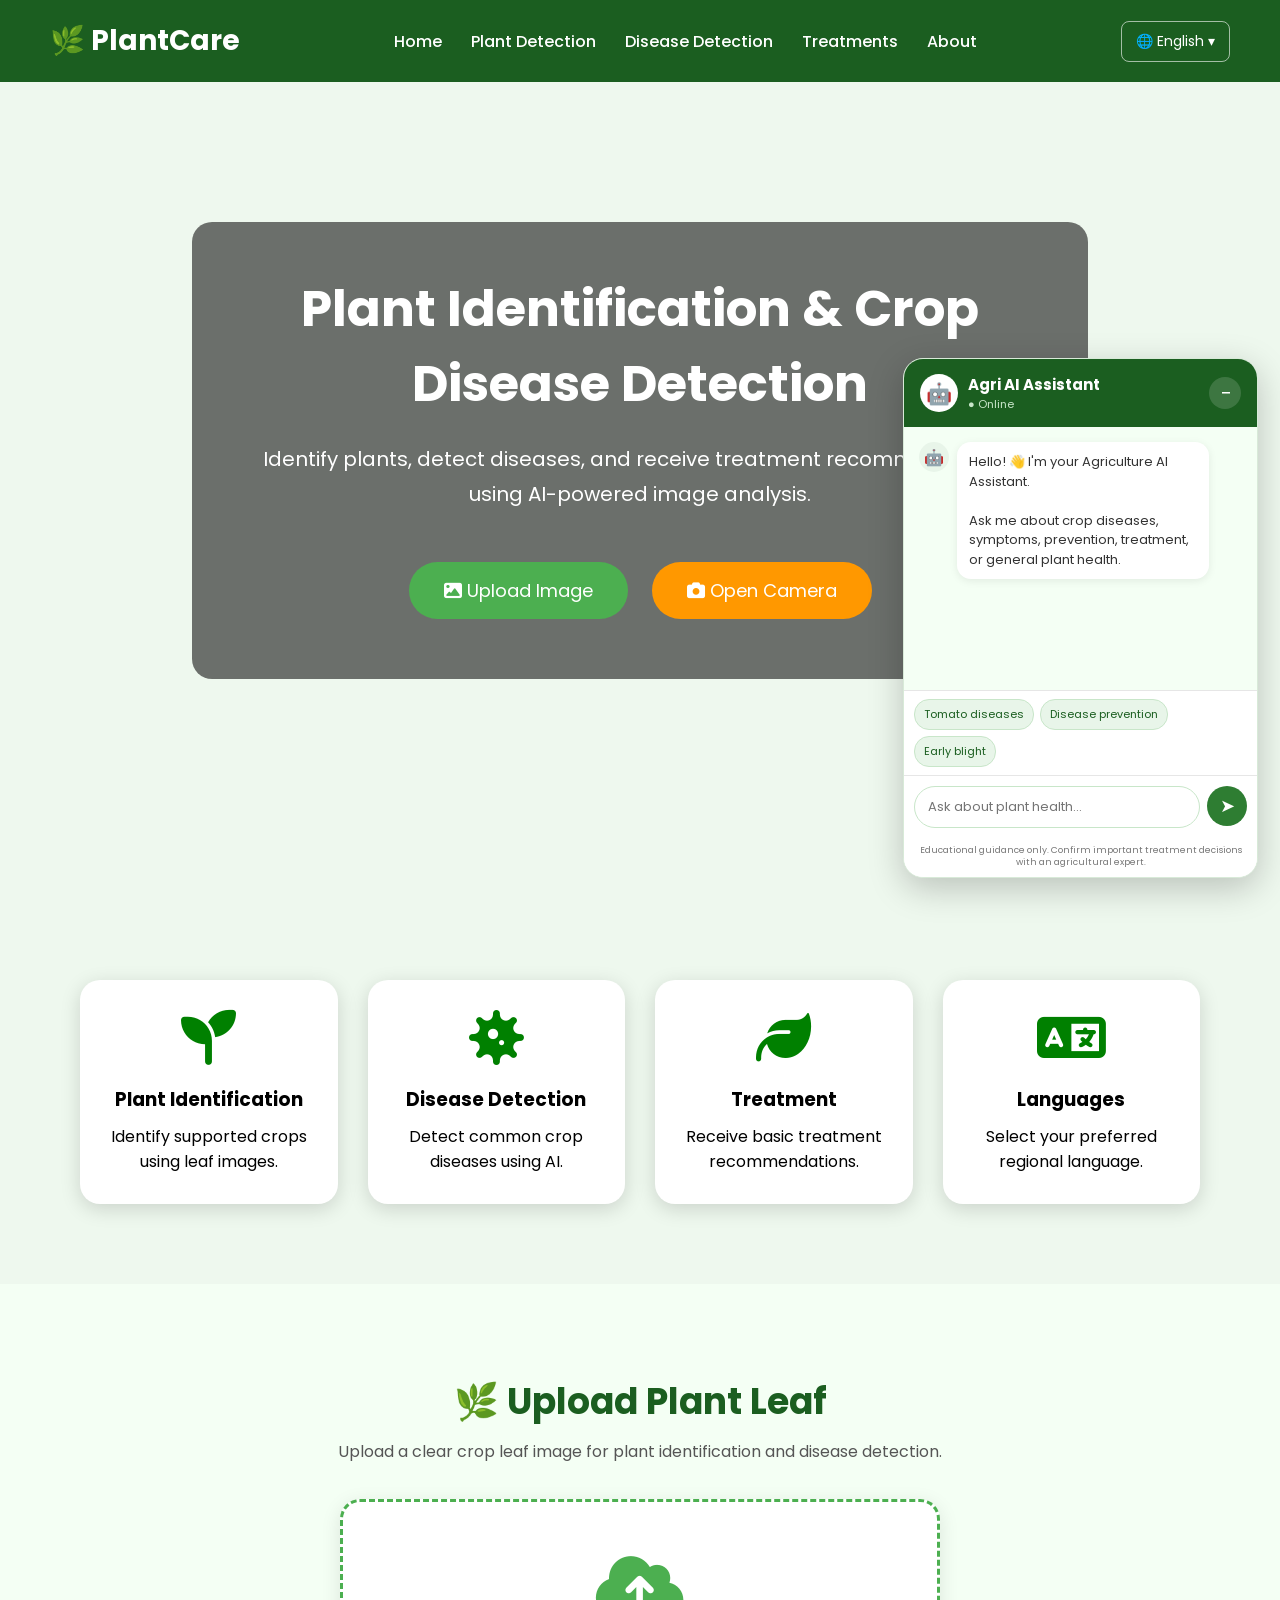
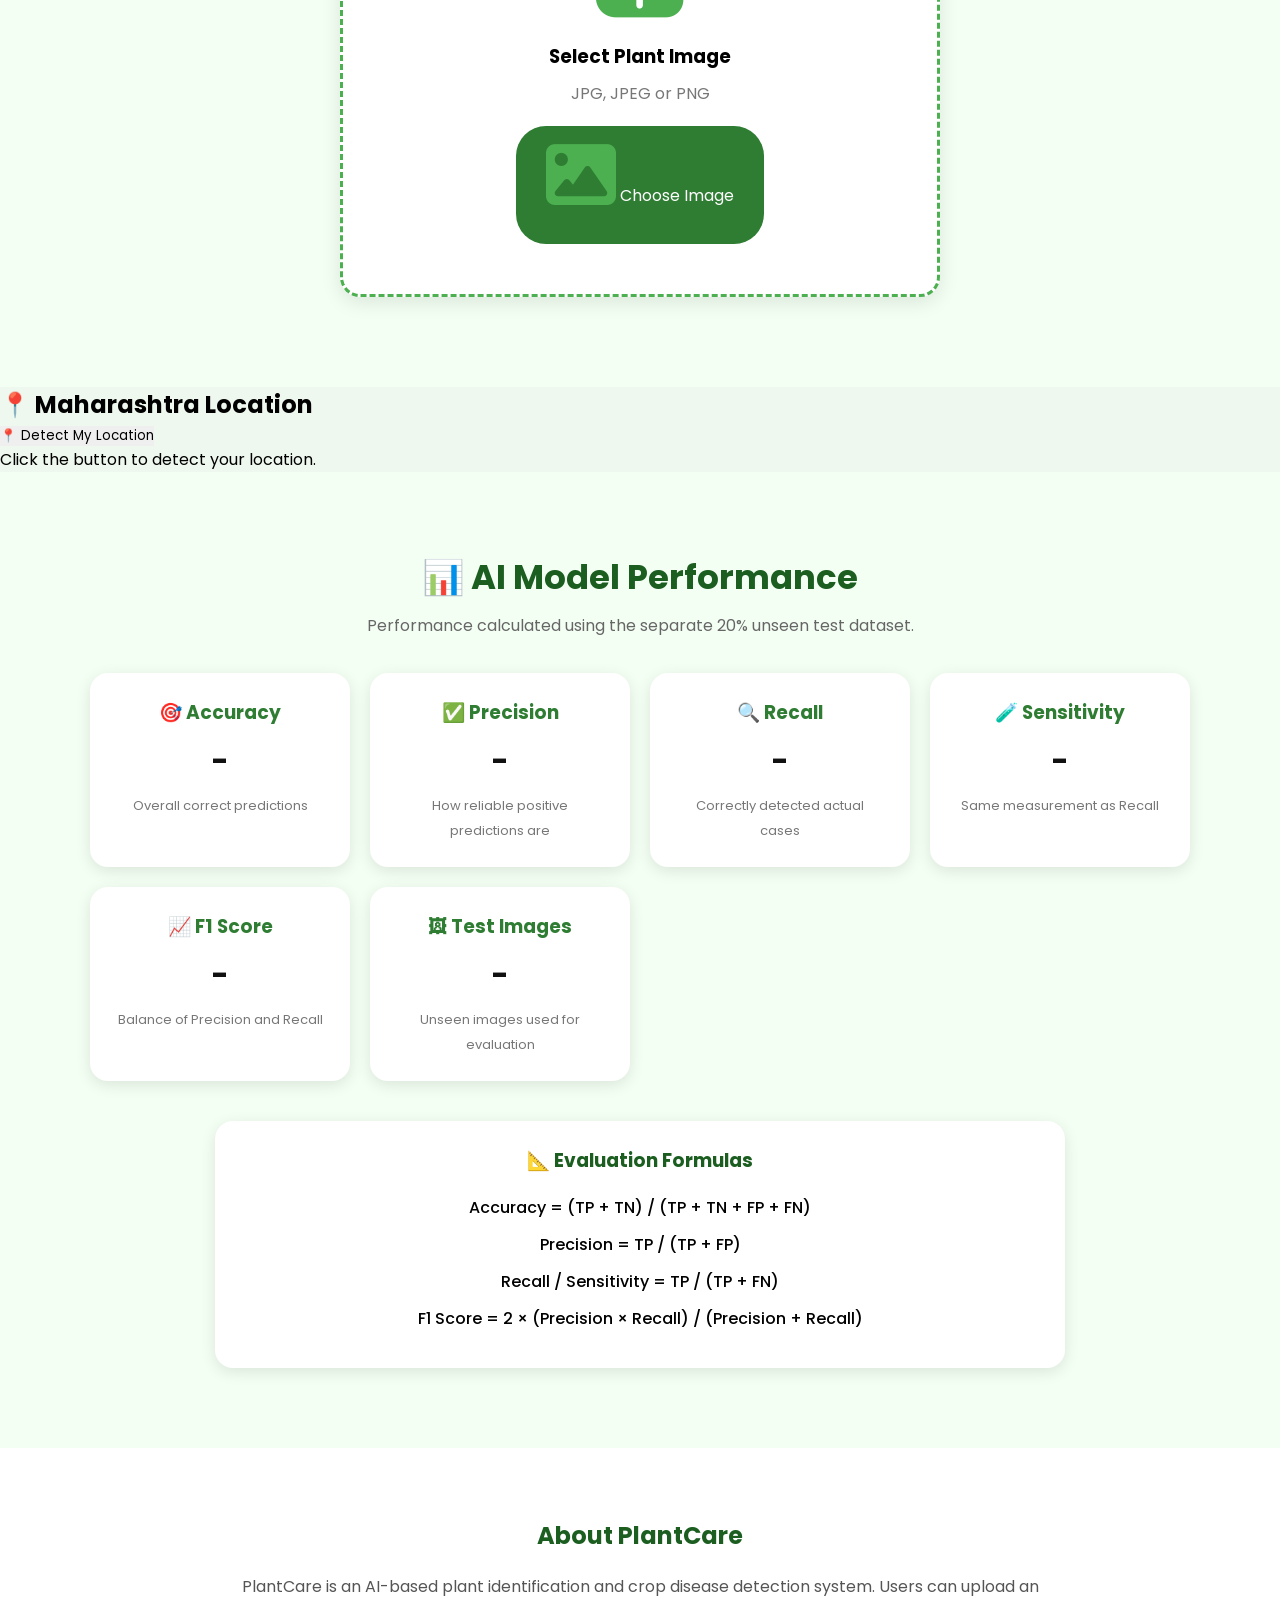
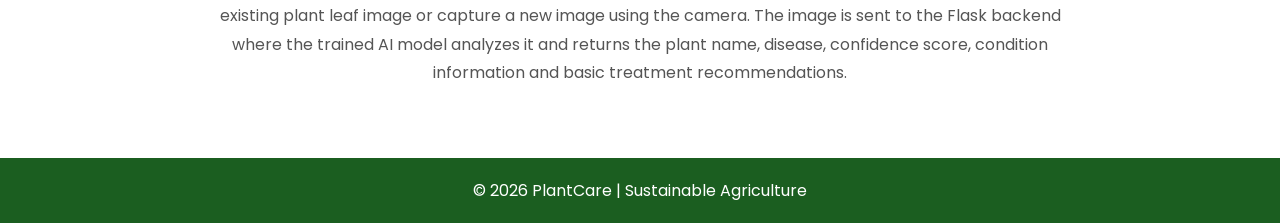
==== frontend/index.html @ 08fa13f1 "Initial commit - PlantCare Crop Disease Detection System" ====
<!DOCTYPE html>
<html lang="en">

<head>

    <meta charset="UTF-8">

    <meta name="viewport"
          content="width=device-width, initial-scale=1.0">

    <title>
        PlantCare - Plant Disease Detection
    </title>

    <!-- CSS -->
    <link rel="stylesheet" href="style.css">

    <!-- Google Font -->
    <link
        href="https://fonts.googleapis.com/css2?family=Poppins:wght@400;500;600;700&display=swap"
        rel="stylesheet"
    >

    <!-- Font Awesome -->
    <link
        rel="stylesheet"
        href="https://cdnjs.cloudflare.com/ajax/libs/font-awesome/6.5.2/css/all.min.css"
    >

</head>


<body>


<!-- =========================================
     HEADER
========================================= -->

<!-- =========================================
     HEADER
========================================= -->

<header>

    <!-- LOGO -->
    <div class="logo">
        🌿 PlantCare
    </div>

    <!-- NAVIGATION -->
    <nav>

        <a href="#home" data-i18n="home">
            Home
        </a>

        <a href="#uploadSection" data-i18n="plantDetection">
            Plant Detection
        </a>

        <a href="#uploadSection" data-i18n="diseaseDetection">
            Disease Detection
        </a>

        <a href="#resultSection" data-i18n="treatments">
            Treatments
        </a>

        <a href="#about" data-i18n="about">
            About
        </a>

    </nav>


    <!-- =========================================
         LANGUAGE SELECTOR
    ========================================== -->

    <div class="language-selector">

        <button
            id="languageButton"
            class="language-button"
            type="button"
            aria-haspopup="true"
            aria-expanded="false"
        >
            🌐 <span id="currentLanguage">English</span> ▾
        </button>


        <div
            id="languageMenu"
            class="language-menu"
        >

            <button type="button" data-language="en">
                🇬🇧 English
            </button>

            <button type="button" data-language="hi">
                🇮🇳 हिंदी
            </button>

            <button type="button" data-language="mr">
                🇮🇳 मराठी
            </button>

            <button type="button" data-language="ta">
                🇮🇳 தமிழ்
            </button>

            <button type="button" data-language="te">
                🇮🇳 తెలుగు
            </button>

            <button type="button" data-language="kn">
                🇮🇳 ಕನ್ನಡ
            </button>

            <button type="button" data-language="ml">
                🇮🇳 മലയാളം
            </button>

            <button type="button" data-language="bn">
                🇮🇳 বাংলা
            </button>

            <button type="button" data-language="gu">
                🇮🇳 ગુજરાતી
            </button>

            <button type="button" data-language="pa">
                🇮🇳 ਪੰਜਾਬੀ
            </button>

        </div>

    </div>

</header>

<!-- =========================================
     HERO SECTION
========================================= -->

<section
    class="hero"
    id="home"
>

    <div class="overlay">

       <h1 data-i18n="heroTitle">
    Plant Identification & Crop Disease Detection
</h1>

<p data-i18n="heroDescription">
    Identify plants, detect diseases, and receive treatment recommendations
    using AI-powered image analysis.
</p>

        <div class="hero-buttons">


            <!-- Upload Button -->

            <!-- Upload Button -->

<button
    id="uploadBtn"
    type="button"
>
    <i class="fa-solid fa-image"></i>

    <span data-i18n="uploadImage">
        Upload Image
    </span>

</button>

            <!-- Camera Button -->

            <button
    id="cameraBtn"
    type="button"
>
    <i class="fa-solid fa-camera"></i>

    <span data-i18n="openCamera">
        Open Camera
    </span>

</button>

        </div>

    </div>

</section>



<!-- =========================================
     FEATURES
========================================= -->

<section class="features">


    <div class="feature-card">

        <i class="fa-solid fa-seedling"></i>

        <h3 data-i18n="plantIdentification">
    Plant Identification
</h3>

<p data-i18n="plantIdentificationDesc">
    Identify supported crops using leaf images.
</p>

    </div>



    <div class="feature-card">

        <i class="fa-solid fa-virus"></i>

       <h3 data-i18n="diseaseDetection">
    Disease Detection
</h3>

<p data-i18n="diseaseDetectionDesc">
    Detect common crop diseases using AI.
</p>
    </div>



    <div class="feature-card">

        <i class="fa-solid fa-leaf"></i>

       <h3 data-i18n="treatment">
    Treatment
</h3>
        <p data-i18n="treatmentDesc">
    Receive basic treatment recommendations.
</p>

    </div>



    <div class="feature-card">

        <i class="fa-solid fa-language"></i>

       <h3 data-i18n="languages">
    Languages
</h3>

        <p>
    Select your preferred regional language.
</p>

    </div>


</section>



<!-- =========================================
     UPLOAD IMAGE SECTION
========================================= -->

<section
    id="uploadSection"
    class="upload-section"
>


    <h2>
        🌿 Upload Plant Leaf
    </h2>


    <p class="section-description">

        Upload a clear crop leaf image for plant
        identification and disease detection.

    </p>


    <!-- Hidden File Input -->

    <input
        type="file"
        id="imageInput"
        accept="image/jpeg,image/png"
        hidden
    >



    <!-- Upload Box -->

    <div
        id="uploadBox"
        class="upload-box"
    >


        <i class="fa-solid fa-cloud-arrow-up"></i>


        <h3>
            Select Plant Image
        </h3>


        <p>
            JPG, JPEG or PNG
        </p>


        <button
            id="chooseImageBtn"
            type="button"
        >

            <i class="fa-solid fa-image"></i>

            Choose Image

        </button>


    </div>



    <!-- Image Preview -->

    <div
        id="previewContainer"
        class="preview-container"
    >


        <h3>
            Selected Image
        </h3>


        <img
            id="imagePreview"
            src=""
            alt="Selected plant image"
        >


        <p id="fileName"></p>



        <div class="preview-buttons">


            <button
                id="changeImageBtn"
                type="button"
            >

                <i class="fa-solid fa-rotate"></i>

                Change Image

            </button>


            <button
                id="removeImageBtn"
                type="button"
            >

                <i class="fa-solid fa-trash"></i>

                Remove

            </button>


            <button
                id="detectBtn"
                type="button"
            >

                <i class="fa-solid fa-magnifying-glass"></i>

                Detect Plant & Disease

            </button>


        </div>


    </div>


</section>


<!-- =========================================
     GPS LOCATION SECTION
========================================= -->

<div class="location-section">

    <h2>
        📍 Maharashtra Location
    </h2>

    <button onclick="getLocation()">
        📍 Detect My Location
    </button>

    <div id="locationResult">
        Click the button to detect your location.
    </div>

</div>



<!-- =========================================
     CAMERA SECTION
========================================= -->

<section
    id="cameraSection"
    class="camera-section"
>


    <h2>
        📷 Capture Plant Leaf
    </h2>


    <p class="section-description">

        Place the plant leaf clearly in front
        of the camera.

    </p>



    <div class="camera-box">


        <!-- Live Camera Preview -->

        <video
            id="cameraVideo"
            autoplay
            playsinline
        >
        </video>



        <!-- Hidden Canvas Used To Capture Image -->

        <canvas
            id="cameraCanvas"
        >
        </canvas>



        <!-- Captured Image Preview -->

        <img
            id="capturedImage"
            src=""
            alt="Captured plant image"
        >



        <!-- Camera Buttons -->

        <div class="camera-buttons">


            <!-- Capture -->

            <button
                id="captureBtn"
                type="button"
            >

                <i class="fa-solid fa-camera"></i>

                Capture Photo

            </button>



            <!-- Retake -->

            <button
                id="retakeBtn"
                type="button"
            >

                <i class="fa-solid fa-rotate"></i>

                Retake

            </button>



            <!-- Detect Captured Image -->

            <button
                id="cameraDetectBtn"
                type="button"
            >

                <i class="fa-solid fa-magnifying-glass"></i>

                Detect Plant & Disease

            </button>



            <!-- Close Camera -->

            <button
                id="closeCameraBtn"
                type="button"
            >

                <i class="fa-solid fa-xmark"></i>

                Close Camera

            </button>


        </div>


    </div>


</section>



<!-- =========================================
     AI RESULT SECTION
========================================= -->

<section
    id="resultSection"
    class="result-section"
>


    <h2>
        🌿 AI Analysis Result
    </h2>



    <div class="result-card">


        <!-- Top Result Cards -->

        <div class="result-top">


            <!-- Plant -->

            <div class="result-item">

                <h3>
                    🌱 Plant
                </h3>

                <p id="resultPlant">
                    -
                </p>

            </div>



            <!-- Disease -->

            <div class="result-item">

                <h3>
                    🦠 Disease
                </h3>

                <p id="resultDisease">
                    -
                </p>

            </div>



            <!-- Confidence -->

            <div class="result-item">

                <h3>
                    🤖 AI Confidence
                </h3>

                <p id="resultConfidence">
                    -
                </p>

            </div>


            <!-- Top 3 Predictions -->

            <div class="top-predictions-box">

                <h3>
                    🤖 Top 3 AI Predictions
                </h3>

                <div id="topPredictions">
                </div>

            </div>


        </div>



        <!-- Severity -->

        <div class="result-item">

            <h3>
                🍂 Severity
            </h3>

            <p id="resultSeverity">
                -
            </p>

        </div>



        <!-- Affected Area -->

        <div class="result-item">

            <h3>
                📉 Affected Area
            </h3>

            <p id="resultAffected">
                -
            </p>

        </div>



        <!-- =====================================
             AFFECTED REGION VISUALIZATION
        ====================================== -->

        <div class="detection-visualization">

            <h3>
                🔬 AI Affected Region Analysis
            </h3>

            <p class="visualization-note">

                Highlighted regions show areas detected by
                image processing as potentially affected.

            </p>


            <div class="comparison-images">


                <div class="comparison-card">

                    <h4>
                        Original Leaf
                    </h4>

                    <img
                        id="resultOriginalImage"
                        src=""
                        alt="Original leaf image"
                    >

                </div>



                <div class="comparison-card">

                    <h4>
                        Detected Affected Region
                    </h4>

                    <img
                        id="resultHighlightedImage"
                        src=""
                        alt="Detected affected region"
                    >

                    <p class="highlight-note">
                        🔴 Highlight = Estimated affected area
                    </p>

                </div>


            </div>

        </div>



        <!-- Information -->

        <div class="result-info">

            <h3>
                ℹ️ About the Condition
            </h3>

            <p id="resultInformation">
                -
            </p>

        </div>



        <!-- Treatment -->

        <div class="result-info treatment-box">

            <h3>
                🌿 Recommended Treatment
            </h3>

            <p id="resultTreatment">
                -
            </p>

        </div>


    </div>


</section>



<!-- =========================================
     MODEL EVALUATION
========================================= -->

<section
    id="modelEvaluation"
    class="evaluation-section"
>

    <h2>
        📊 AI Model Performance
    </h2>

    <p class="evaluation-description">

        Performance calculated using the separate
        20% unseen test dataset.

    </p>


    <div class="metrics-grid">


        <div class="metric-card">

            <h3>
                🎯 Accuracy
            </h3>

            <p id="metricAccuracy">
                -
            </p>

            <span>
                Overall correct predictions
            </span>

        </div>



        <div class="metric-card">

            <h3>
                ✅ Precision
            </h3>

            <p id="metricPrecision">
                -
            </p>

            <span>
                How reliable positive predictions are
            </span>

        </div>



        <div class="metric-card">

            <h3>
                🔍 Recall
            </h3>

            <p id="metricRecall">
                -
            </p>

            <span>
                Correctly detected actual cases
            </span>

        </div>



        <div class="metric-card">

            <h3>
                🧪 Sensitivity
            </h3>

            <p id="metricSensitivity">
                -
            </p>

            <span>
                Same measurement as Recall
            </span>

        </div>



        <div class="metric-card">

            <h3>
                📈 F1 Score
            </h3>

            <p id="metricF1">
                -
            </p>

            <span>
                Balance of Precision and Recall
            </span>

        </div>



        <div class="metric-card">

            <h3>
                🖼 Test Images
            </h3>

            <p id="metricTestImages">
                -
            </p>

            <span>
                Unseen images used for evaluation
            </span>

        </div>


    </div>



    <div class="formula-box">

        <h3>
            📐 Evaluation Formulas
        </h3>

        <p>
            Accuracy =
            (TP + TN) /
            (TP + TN + FP + FN)
        </p>

        <p>
            Precision =
            TP / (TP + FP)
        </p>

        <p>
            Recall / Sensitivity =
            TP / (TP + FN)
        </p>

        <p>
            F1 Score =
            2 ×
            (Precision × Recall) /
            (Precision + Recall)
        </p>

    </div>

</section>



<!-- =========================================
     ABOUT SECTION
========================================= -->

<section
    id="about"
    class="about-section"
>


    <h2>
        About PlantCare
    </h2>


    <p>

        PlantCare is an AI-based plant identification
        and crop disease detection system.

        Users can upload an existing plant leaf image
        or capture a new image using the camera.

        The image is sent to the Flask backend where
        the trained AI model analyzes it and returns
        the plant name, disease, confidence score,
        condition information and basic treatment
        recommendations.

    </p>


</section>



<!-- =========================================
     FOOTER
========================================= -->

<footer>

    © 2026 PlantCare | Sustainable Agriculture

</footer>



<!-- =========================================
     AGRICULTURE AI CHATBOT
========================================= -->

<div
    id="agriChatbot"
    class="agri-chatbot"
>

    <!-- Chatbot Header -->

    <div class="agri-chat-header">

        <div class="agri-chat-title">

            <span class="agri-bot-icon">
                🤖
            </span>

            <div>

                <strong>
                    Agri AI Assistant
                </strong>

                <small>
                    ● Online
                </small>

            </div>

        </div>


        <button
            id="chatMinimizeBtn"
            class="chat-minimize-btn"
            type="button"
            title="Minimize chatbot"
        >
            −
        </button>

    </div>



    <!-- Chat Messages -->

    <div
        id="chatMessages"
        class="chat-messages"
    >

        <div class="chat-message bot">

            <div class="chat-avatar">
                🤖
            </div>

            <div class="chat-bubble">

                Hello! 👋 I'm your Agriculture AI Assistant.

                <br>
                <br>

                Ask me about crop diseases, symptoms,
                prevention, treatment, or general plant health.

            </div>

        </div>

    </div>



    <!-- Quick Questions -->

    <div class="chat-quick-buttons">

        <button
            type="button"
            class="chat-quick-btn"
            data-question="What are common tomato diseases?"
        >
            Tomato diseases
        </button>


        <button
            type="button"
            class="chat-quick-btn"
            data-question="How can I prevent crop diseases?"
        >
            Disease prevention
        </button>


        <button
            type="button"
            class="chat-quick-btn"
            data-question="What is early blight?"
        >
            Early blight
        </button>

    </div>



    <!-- Chat Input -->

    <div class="chat-input-area">

        <input
            id="chatInput"
            type="text"
            placeholder="Ask about plant health..."
            autocomplete="off"
        >

        <button
            id="chatSendBtn"
            type="button"
        >
            ➤
        </button>

    </div>



    <!-- Disclaimer -->

    <div class="chat-disclaimer">

        Educational guidance only.
        Confirm important treatment decisions
        with an agricultural expert.

    </div>

</div>



<!-- Floating Chatbot Open Button -->

<button
    id="chatOpenBtn"
    class="chat-open-btn"
    type="button"
    title="Open Agri AI Assistant"
>
    🤖
</button>



<!-- =========================================
     JAVASCRIPT
========================================= -->

<script src="script.js"></script>


</body>

</html>
---- frontend/style.css ----
* {
    margin: 0;
    padding: 0;
    box-sizing: border-box;

    font-family: 'Poppins', sans-serif;
}

html {
    scroll-behavior: smooth;
}

body {
    background: #eef8ee;
}


/* ==============================
   HEADER
============================== */

header {

    display: flex;

    justify-content: space-between;
    align-items: center;

    padding: 20px 50px;

    background: #1b5e20;

    color: white;

    position: fixed;

    width: 100%;

    top: 0;

    z-index: 1000;
}


.logo {

    font-size: 28px;

    font-weight: bold;
}


nav a {

    text-decoration: none;

    color: white;

    margin-left: 25px;

    font-weight: 500;

    transition: 0.3s;
}


nav a:hover {

    color: #ffeb3b;
}


/* ==============================
   HERO
============================== */

.hero {

    height: 100vh;

    background:
    url("https://images.unsplash.com/photo-1464226184884-fa280b87c399?auto=format&fit=crop&w=1600&q=80")
    center center / cover no-repeat;

    display: flex;

    justify-content: center;
    align-items: center;
}


.overlay {

    width: 70%;

    padding: 50px;

    background: rgba(0,0,0,0.55);

    border-radius: 20px;

    text-align: center;

    color: white;
}


.overlay h1 {

    font-size: 50px;

    margin-bottom: 20px;
}


.overlay p {

    font-size: 20px;

    line-height: 35px;
}


.hero-buttons {

    margin-top: 40px;
}


button {

    font-family: inherit;

    cursor: pointer;

    border: none;

    transition: 0.3s;
}


.hero-buttons button {

    padding: 15px 35px;

    margin: 10px;

    font-size: 18px;

    border-radius: 40px;

    color: white;
}


#uploadBtn {

    background: #4caf50;
}


#cameraBtn {

    background: #ff9800;
}


button:hover {

    transform: scale(1.04);
}


/* ==============================
   FEATURES
============================== */

.features {

    display: grid;

    grid-template-columns:
    repeat(auto-fit, minmax(230px, 1fr));

    gap: 30px;

    padding: 80px;
}


.feature-card {

    background: white;

    padding: 30px;

    border-radius: 20px;

    text-align: center;

    box-shadow:
    0 5px 20px rgba(0,0,0,0.15);

    transition: 0.3s;
}


.feature-card:hover {

    transform: translateY(-8px);
}


.feature-card i {

    font-size: 55px;

    color: green;

    margin-bottom: 20px;
}


.feature-card h3 {

    margin-bottom: 10px;
}


/* ==============================
   COMMON SECTION
============================== */

.section-description {

    color: #555;

    margin-top: 10px;

    margin-bottom: 35px;
}


/* ==============================
   UPLOAD SECTION
============================== */

.upload-section {

    padding: 90px 20px;

    text-align: center;

    background: #f4fff4;
}


.upload-section h2 {

    color: #1b5e20;

    font-size: 36px;
}


/* Upload box */

.upload-box {

    max-width: 600px;

    margin: auto;

    padding: 50px 30px;

    background: white;

    border: 3px dashed #4caf50;

    border-radius: 20px;

    box-shadow:
    0 5px 20px rgba(0,0,0,0.1);
}


.upload-box i {

    font-size: 70px;

    color: #4caf50;

    margin-bottom: 20px;
}


.upload-box h3 {

    margin-bottom: 10px;
}


.upload-box p {

    color: #777;

    margin-bottom: 20px;
}


#chooseImageBtn {

    padding: 14px 30px;

    background: #2e7d32;

    color: white;

    border-radius: 30px;

    font-size: 16px;
}


/* ==============================
   IMAGE PREVIEW
============================== */

.preview-container {

    display: none;

    max-width: 650px;

    margin: 40px auto 0;

    padding: 30px;

    background: white;

    border-radius: 20px;

    box-shadow:
    0 5px 25px rgba(0,0,0,0.15);
}


.preview-container h3 {

    color: #1b5e20;

    margin-bottom: 20px;
}


#imagePreview {

    width: 100%;

    max-height: 400px;

    object-fit: contain;

    border-radius: 15px;
}


#fileName {

    margin: 15px 0;

    color: #555;
}


.preview-buttons {

    display: flex;

    justify-content: center;

    flex-wrap: wrap;

    gap: 10px;

    margin-top: 20px;
}


.preview-buttons button {

    padding: 13px 22px;

    border-radius: 25px;

    font-size: 15px;
}


#changeImageBtn {

    background: #2196f3;

    color: white;
}


#removeImageBtn {

    background: #e53935;

    color: white;
}


#detectBtn {

    background: #2e7d32;

    color: white;
}


#detectBtn:disabled {

    opacity: 0.6;

    cursor: not-allowed;
}


/* ==============================
   CAMERA
============================== */

.camera-section {

    display: none;

    padding: 90px 20px;

    text-align: center;

    background: #eef8ee;
}


.camera-section h2 {

    color: #1b5e20;

    font-size: 36px;
}


.camera-box {

    max-width: 750px;

    margin: auto;

    padding: 30px;

    background: white;

    border-radius: 20px;

    box-shadow:
    0 5px 25px rgba(0,0,0,0.15);
}


#cameraVideo,
#capturedImage {

    width: 100%;

    max-height: 450px;

    object-fit: contain;

    border-radius: 15px;

    background: black;
}


#cameraCanvas {

    display: none;
}


#capturedImage {

    display: none;
}


.camera-buttons {

    margin-top: 20px;

    display: flex;

    justify-content: center;

    flex-wrap: wrap;

    gap: 10px;
}


.camera-buttons button {

    padding: 14px 22px;

    border-radius: 25px;

    font-size: 15px;
}


#captureBtn {

    background: #ff9800;

    color: white;
}


#retakeBtn {

    background: #2196f3;

    color: white;

    display: none;
}


#cameraDetectBtn {

    background: #2e7d32;

    color: white;

    display: none;
}


#closeCameraBtn {

    background: #e53935;

    color: white;
}


/* ==============================
   RESULT SECTION
============================== */

.result-section {

    display: none;

    padding: 80px 20px;

    text-align: center;

    background: #eef8ee;
}


.result-section h2 {

    color: #1b5e20;

    font-size: 34px;

    margin-bottom: 30px;
}


.result-card {

    max-width: 900px;

    margin: auto;

    padding: 35px;

    background: white;

    border-radius: 20px;

    box-shadow:
    0 5px 20px rgba(0,0,0,0.15);
}


.result-top {

    display: flex;

    justify-content: center;

    flex-wrap: wrap;

    gap: 20px;

    margin-bottom: 30px;
}


.result-item {

    min-width: 210px;

    padding: 20px;

    background: #f1f8e9;

    border-radius: 15px;
}


.result-item h3 {

    color: #2e7d32;

    margin-bottom: 10px;
}


.result-item p {

    font-size: 20px;

    font-weight: bold;
}


.result-info {

    text-align: left;

    padding: 22px;

    margin-top: 20px;

    background: #f5f5f5;

    border-radius: 15px;
}


.result-info h3 {

    color: #1b5e20;

    margin-bottom: 10px;
}


.result-info p {

    line-height: 1.7;
}


.treatment-box {

    background: #e8f5e9;
}


/* ==============================
   ABOUT
============================== */

.about-section {

    padding: 70px 20px;

    text-align: center;

    background: white;
}


.about-section h2 {

    color: #1b5e20;

    margin-bottom: 20px;
}


.about-section p {

    max-width: 850px;

    margin: auto;

    line-height: 1.8;

    color: #555;
}


/* ==============================
   FOOTER
============================== */

footer {

    background: #1b5e20;

    color: white;

    text-align: center;

    padding: 20px;
}


/* ==============================
   MOBILE
============================== */

@media(max-width: 768px) {

    header {

        padding: 15px 20px;
    }

    nav {

        display: none;
    }

    .overlay {

        width: 90%;

        padding: 30px;
    }

    .overlay h1 {

        font-size: 32px;
    }

    .overlay p {

        font-size: 16px;

        line-height: 26px;
    }

    .features {

        padding: 40px 20px;
    }

}

/* =========================================
   AFFECTED REGION VISUALIZATION
========================================= */

.detection-visualization {

    margin-top: 30px;

    padding: 25px;

    background: #f8fff8;

    border-radius: 18px;
}


.detection-visualization h3 {

    color: #1b5e20;

    text-align: center;

    margin-bottom: 8px;
}


.visualization-note {

    text-align: center;

    color: #666;

    margin-bottom: 25px;
}


.comparison-images {

    display: grid;

    grid-template-columns:
        repeat(2, 1fr);

    gap: 25px;
}


.comparison-card {

    background: white;

    padding: 20px;

    border-radius: 15px;

    box-shadow:
        0 4px 15px rgba(0,0,0,0.10);

    text-align: center;
}


.comparison-card h4 {

    color: #2e7d32;

    margin-bottom: 15px;
}


.comparison-card img {

    width: 100%;

    height: 300px;

    object-fit: contain;

    border-radius: 12px;

    background: #f4f4f4;
}


.highlight-note {

    margin-top: 12px;

    font-size: 14px;

    color: #666;
}


/* Mobile */

@media(max-width: 700px) {

    .comparison-images {

        grid-template-columns: 1fr;

    }

}

/* =========================================
   TOP 3 AI PREDICTIONS
========================================= */

.top-predictions-box {

    margin-top: 30px;

    padding: 25px;

    background: #f8fff8;

    border-radius: 18px;
}


.top-predictions-box h3 {

    text-align: center;

    color: #1b5e20;

    margin-bottom: 20px;
}


.prediction-row {

    margin-bottom: 18px;
}


.prediction-header {

    display: flex;

    justify-content: space-between;

    margin-bottom: 7px;

    font-size: 15px;
}


.prediction-bar {

    width: 100%;

    height: 12px;

    background: #e0e0e0;

    border-radius: 10px;

    overflow: hidden;
}


.prediction-fill {

    height: 100%;

    background: #2e7d32;

    border-radius: 10px;

    transition: width 0.6s ease;
}

/* =========================================
   MODEL METRICS
========================================= */

.evaluation-section {

    padding: 80px 20px;

    background: #f4fff4;

    text-align: center;
}


.evaluation-section h2 {

    color: #1b5e20;

    font-size: 34px;

    margin-bottom: 10px;
}


.evaluation-description {

    color: #666;

    margin-bottom: 35px;
}


.metrics-grid {

    max-width: 1100px;

    margin: auto;

    display: grid;

    grid-template-columns:
        repeat(
            auto-fit,
            minmax(230px, 1fr)
        );

    gap: 20px;
}


.metric-card {

    background: white;

    padding: 25px;

    border-radius: 18px;

    box-shadow:
        0 4px 15px rgba(0,0,0,0.10);
}


.metric-card h3 {

    color: #2e7d32;

    margin-bottom: 12px;
}


.metric-card p {

    font-size: 30px;

    font-weight: bold;

    color: #111;

    margin-bottom: 8px;
}


.metric-card span {

    color: #777;

    font-size: 13px;
}


.formula-box {

    max-width: 850px;

    margin: 40px auto 0;

    padding: 25px;

    background: white;

    border-radius: 18px;

    box-shadow:
        0 4px 15px rgba(0,0,0,0.10);
}


.formula-box h3 {

    color: #1b5e20;

    margin-bottom: 20px;
}


.formula-box p {

    margin: 12px;

    font-weight: 500;
}

/* =========================================
   AGRICULTURE AI CHATBOT
========================================= */
.agri-chatbot{position:fixed;right:22px;bottom:22px;width:355px;height:520px;background:#fff;border-radius:20px;box-shadow:0 10px 35px rgba(0,0,0,.22);z-index:5000;overflow:hidden;display:flex;flex-direction:column;border:1px solid #d8ead8}
.agri-chat-header{background:#1b5e20;color:#fff;padding:14px 16px;display:flex;align-items:center;justify-content:space-between}
.agri-chat-title{display:flex;align-items:center;gap:10px}.agri-bot-icon{width:38px;height:38px;border-radius:50%;background:#fff;display:flex;align-items:center;justify-content:center;font-size:21px}.agri-chat-title strong{display:block;font-size:15px}.agri-chat-title small{display:block;color:#c8e6c9;font-size:11px}
.chat-minimize-btn{background:rgba(255,255,255,.15);color:#fff;width:32px;height:32px;border-radius:50%;font-size:20px}.chat-minimize-btn:hover{background:rgba(255,255,255,.28)}
.chat-messages{flex:1;overflow-y:auto;padding:15px;background:#f4fff4}.chat-message{display:flex;align-items:flex-start;gap:8px;margin-bottom:13px}.chat-message.user{justify-content:flex-end}.chat-avatar{width:30px;height:30px;min-width:30px;border-radius:50%;background:#e8f5e9;display:flex;align-items:center;justify-content:center;font-size:16px}.chat-bubble{max-width:78%;padding:10px 12px;border-radius:14px;background:#fff;color:#333;font-size:13px;line-height:1.5;box-shadow:0 2px 8px rgba(0,0,0,.08)}.chat-message.user .chat-bubble{background:#2e7d32;color:#fff;border-bottom-right-radius:4px}
.chat-quick-buttons{padding:8px 10px;display:flex;gap:6px;flex-wrap:wrap;background:#fff;border-top:1px solid #e6e6e6}.chat-quick-btn{background:#e8f5e9;color:#1b5e20;border:1px solid #c8e6c9;padding:6px 9px;border-radius:15px;font-size:11px}.chat-quick-btn:hover{background:#c8e6c9;transform:none}
.chat-input-area{display:flex;gap:7px;padding:10px;background:#fff;border-top:1px solid #e6e6e6}#chatInput{flex:1;min-width:0;border:1px solid #c8e6c9;border-radius:22px;padding:10px 13px;outline:none;font-family:inherit;font-size:13px}#chatInput:focus{border-color:#2e7d32}#chatSendBtn{width:40px;height:40px;border-radius:50%;background:#2e7d32;color:#fff;font-size:18px}#chatSendBtn:hover{background:#1b5e20;transform:scale(1.04)}
.chat-disclaimer{padding:6px 12px 9px;background:#fff;color:#777;font-size:9px;text-align:center;line-height:1.35}.chat-open-btn{position:fixed;right:22px;bottom:22px;width:58px;height:58px;border-radius:50%;background:#1b5e20;color:#fff;font-size:25px;box-shadow:0 6px 20px rgba(0,0,0,.25);z-index:4999;display:none}.agri-chatbot.minimized{display:none}
@media(max-width:768px){.agri-chatbot{right:10px;bottom:10px;width:calc(100vw - 20px);height:500px}.chat-open-btn{right:15px;bottom:15px}}
/* =========================================
   LANGUAGE SELECTOR
========================================= */

.language-selector {
    position: relative;
    display: inline-block;
    margin-left: 15px;
}

.language-button {
    background: transparent;
    border: 1px solid rgba(255, 255, 255, 0.6);
    color: white;
    padding: 9px 14px;
    border-radius: 8px;
    cursor: pointer;
    font-size: 14px;
    font-family: inherit;
    transition: 0.3s ease;
}

.language-button:hover {
    background: rgba(255, 255, 255, 0.15);
    transform: translateY(-1px);
}

.language-menu {
    position: absolute;
    top: calc(100% + 8px);
    right: 0;

    width: 190px;
    max-height: 400px;
    overflow-y: auto;

    background: white;
    border-radius: 12px;
    padding: 7px;

    box-shadow: 0 8px 25px rgba(0, 0, 0, 0.18);

    display: none;

    z-index: 9999;
}

.language-menu.show {
    display: block;
}

.language-menu button {
    width: 100%;

    background: transparent;
    border: none;

    padding: 10px 12px;

    text-align: left;

    border-radius: 8px;

    cursor: pointer;

    font-size: 14px;

    color: #333;

    transition: 0.2s ease;
}

.language-menu button:hover {
    background: #f0f7f1;
    color: #2e7d32;
}


/* Mobile */

@media (max-width: 768px) {

    .language-selector {
        margin-left: 5px;
        margin-top: 10px;
    }

    .language-button {
        font-size: 13px;
        padding: 8px 10px;
    }

    .language-menu {
        right: 0;
        width: 175px;
    }

}
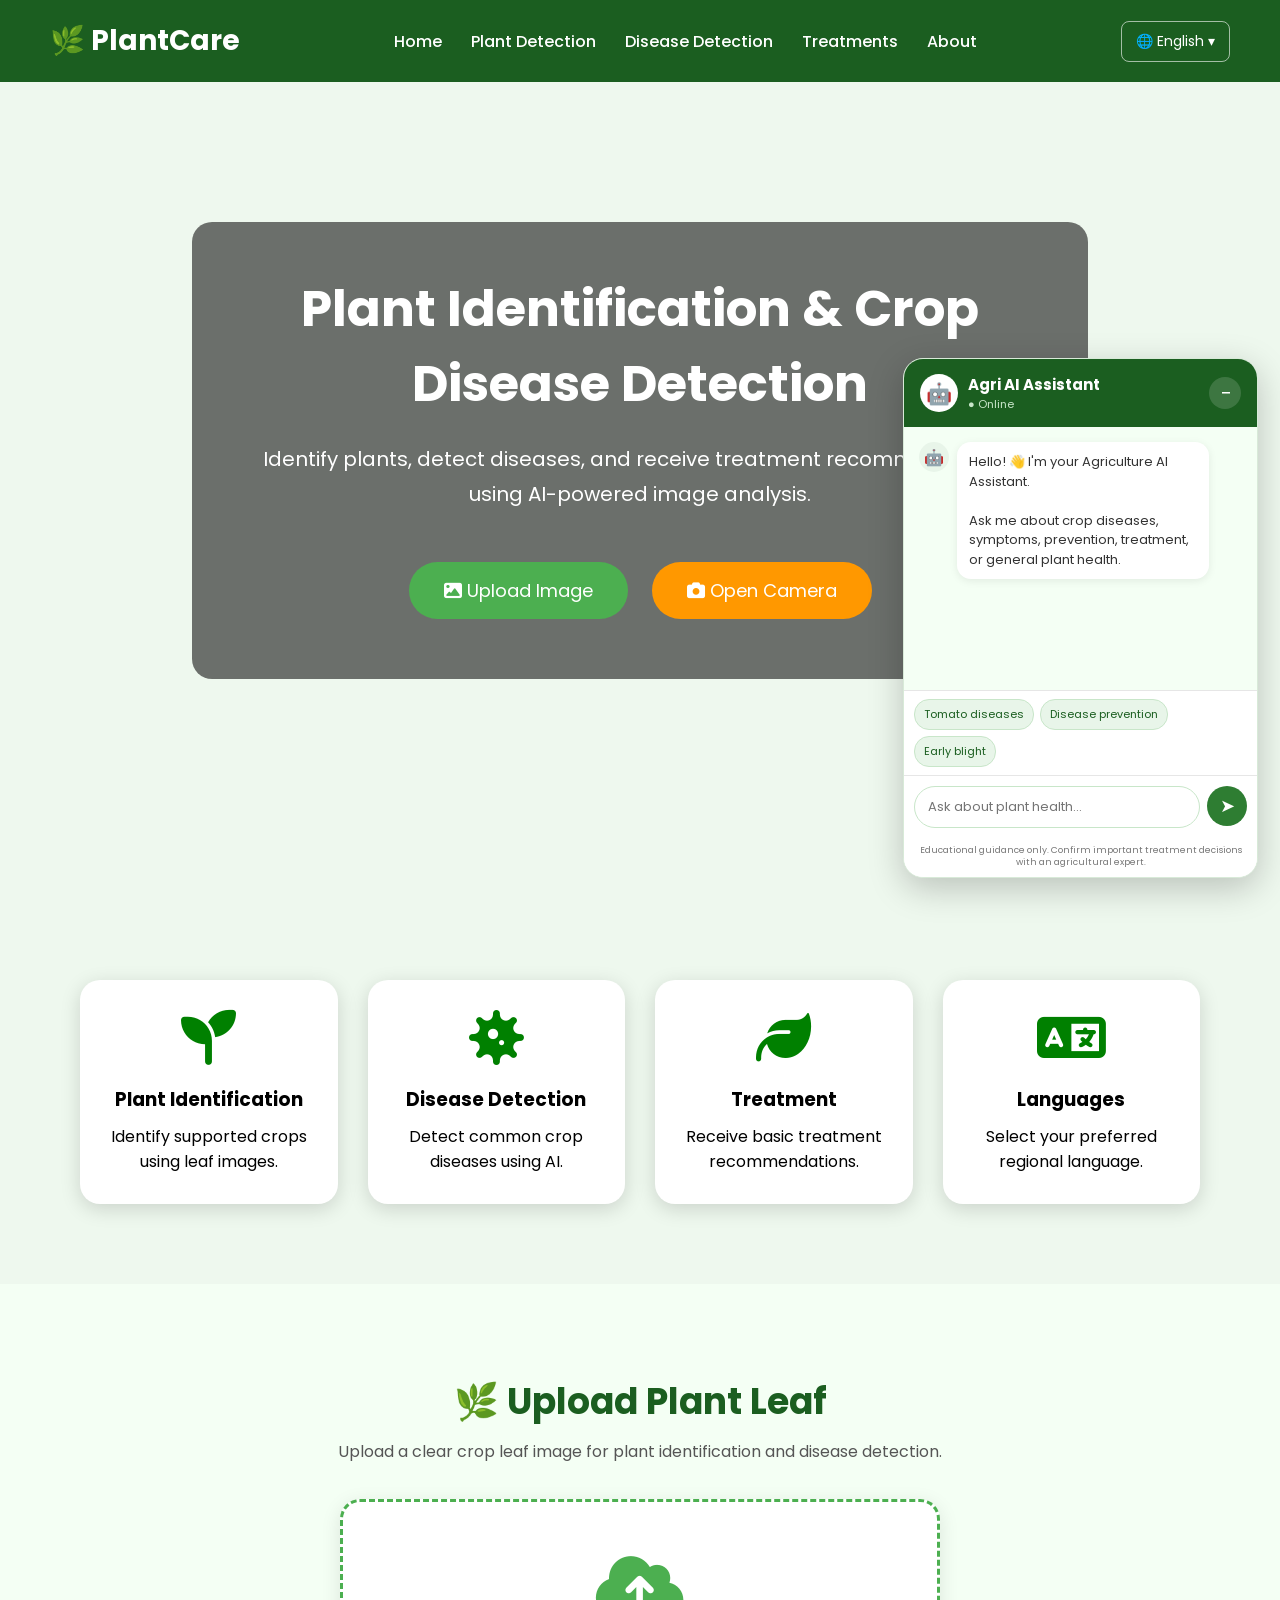
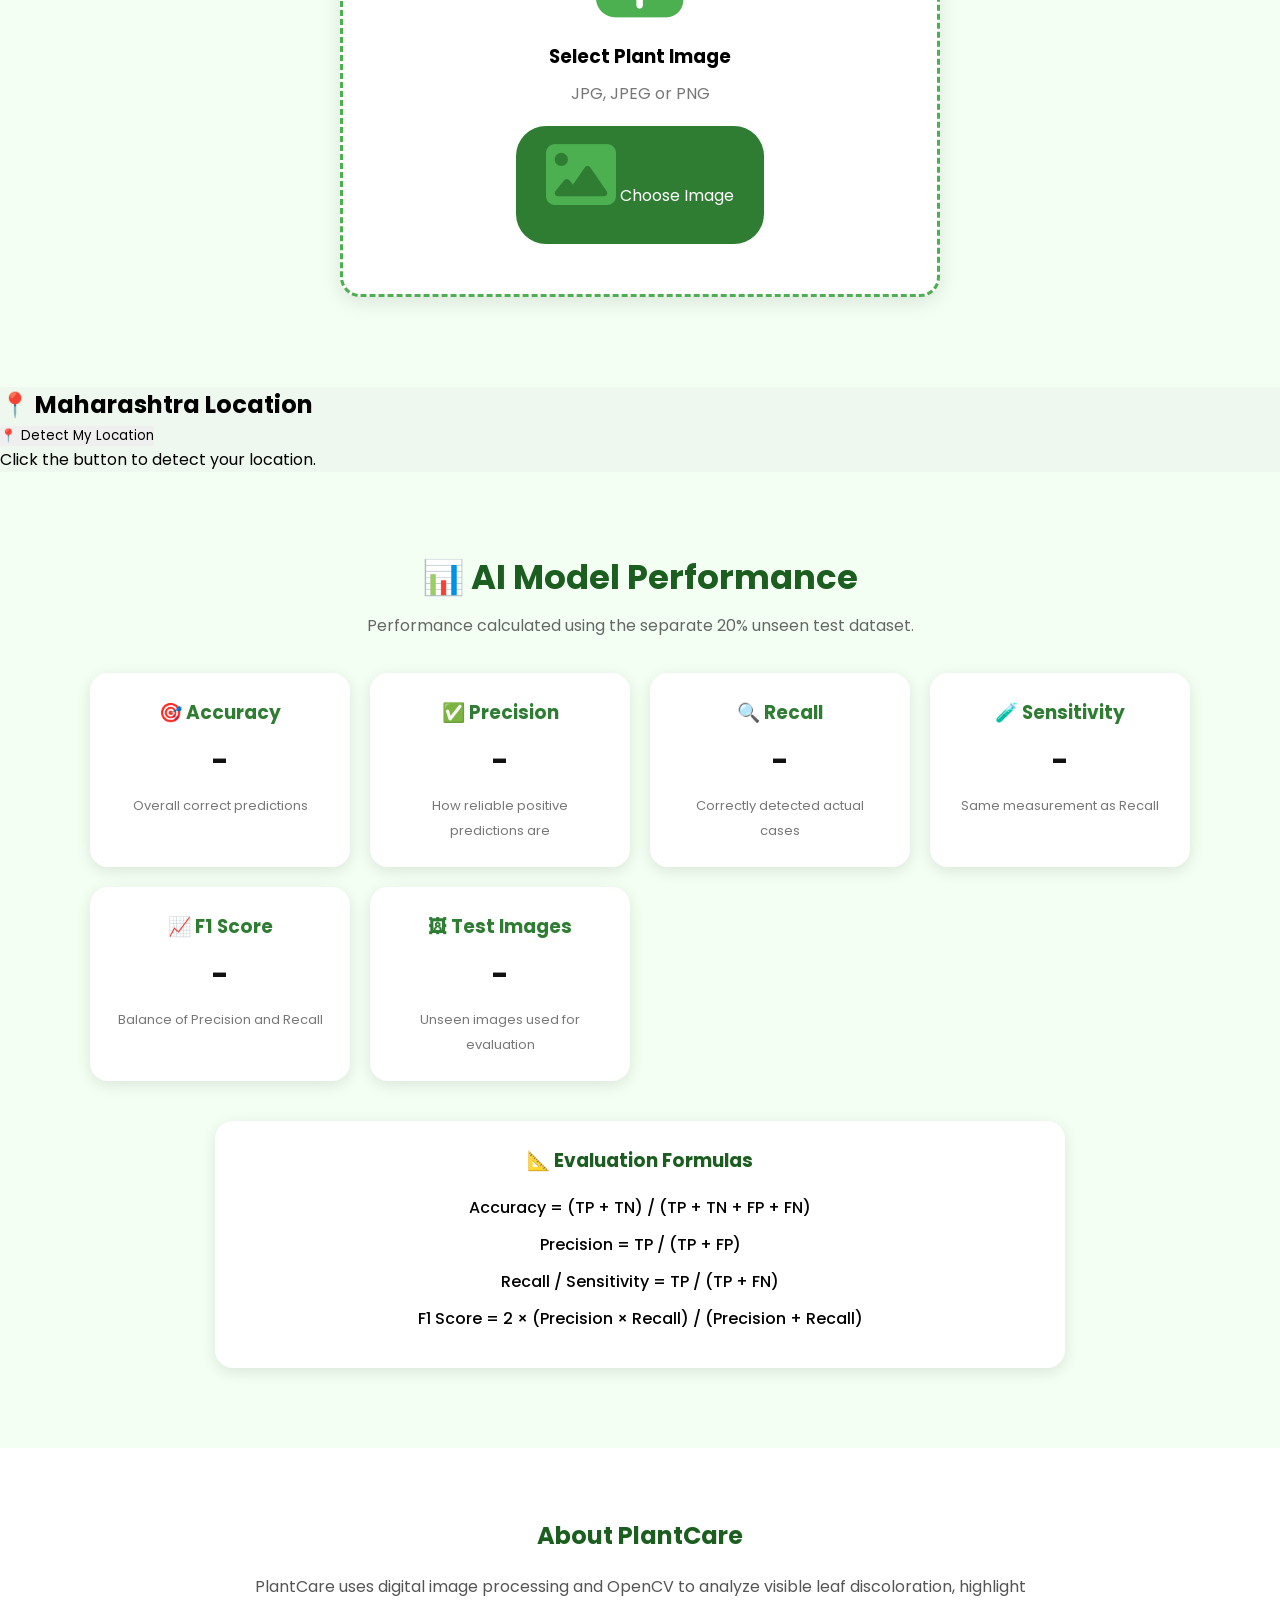
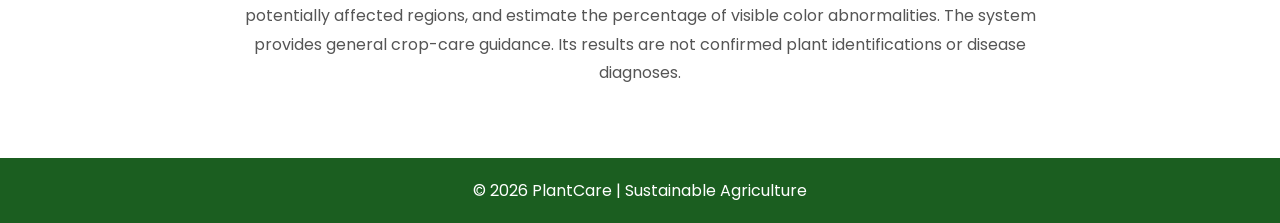
==== commit 98bb5723: "Add OpenCV crop disease symptom analysis" ====
--- a/frontend/index.html
+++ b/frontend/index.html
@@ -646,9 +646,10 @@
 
             <div class="top-predictions-box">
 
-                <h3>
-                    🤖 Top 3 AI Predictions
-                </h3>
+<h3>
+    🌿 OpenCV Symptom Analysis
+</h3>
+
 
                 <div id="topPredictions">
                 </div>
@@ -977,21 +978,18 @@
     </h2>
 
 
-    <p>
-
-        PlantCare is an AI-based plant identification
-        and crop disease detection system.
-
-        Users can upload an existing plant leaf image
-        or capture a new image using the camera.
-
-        The image is sent to the Flask backend where
-        the trained AI model analyzes it and returns
-        the plant name, disease, confidence score,
-        condition information and basic treatment
-        recommendations.
-
-    </p>
+    
+<p>
+    PlantCare uses digital image processing and OpenCV
+    to analyze visible leaf discoloration, highlight
+    potentially affected regions, and estimate the
+    percentage of visible color abnormalities.
+
+    The system provides general crop-care guidance.
+    Its results are not confirmed plant identifications
+    or disease diagnoses.
+</p>
+
 
 
 </section>
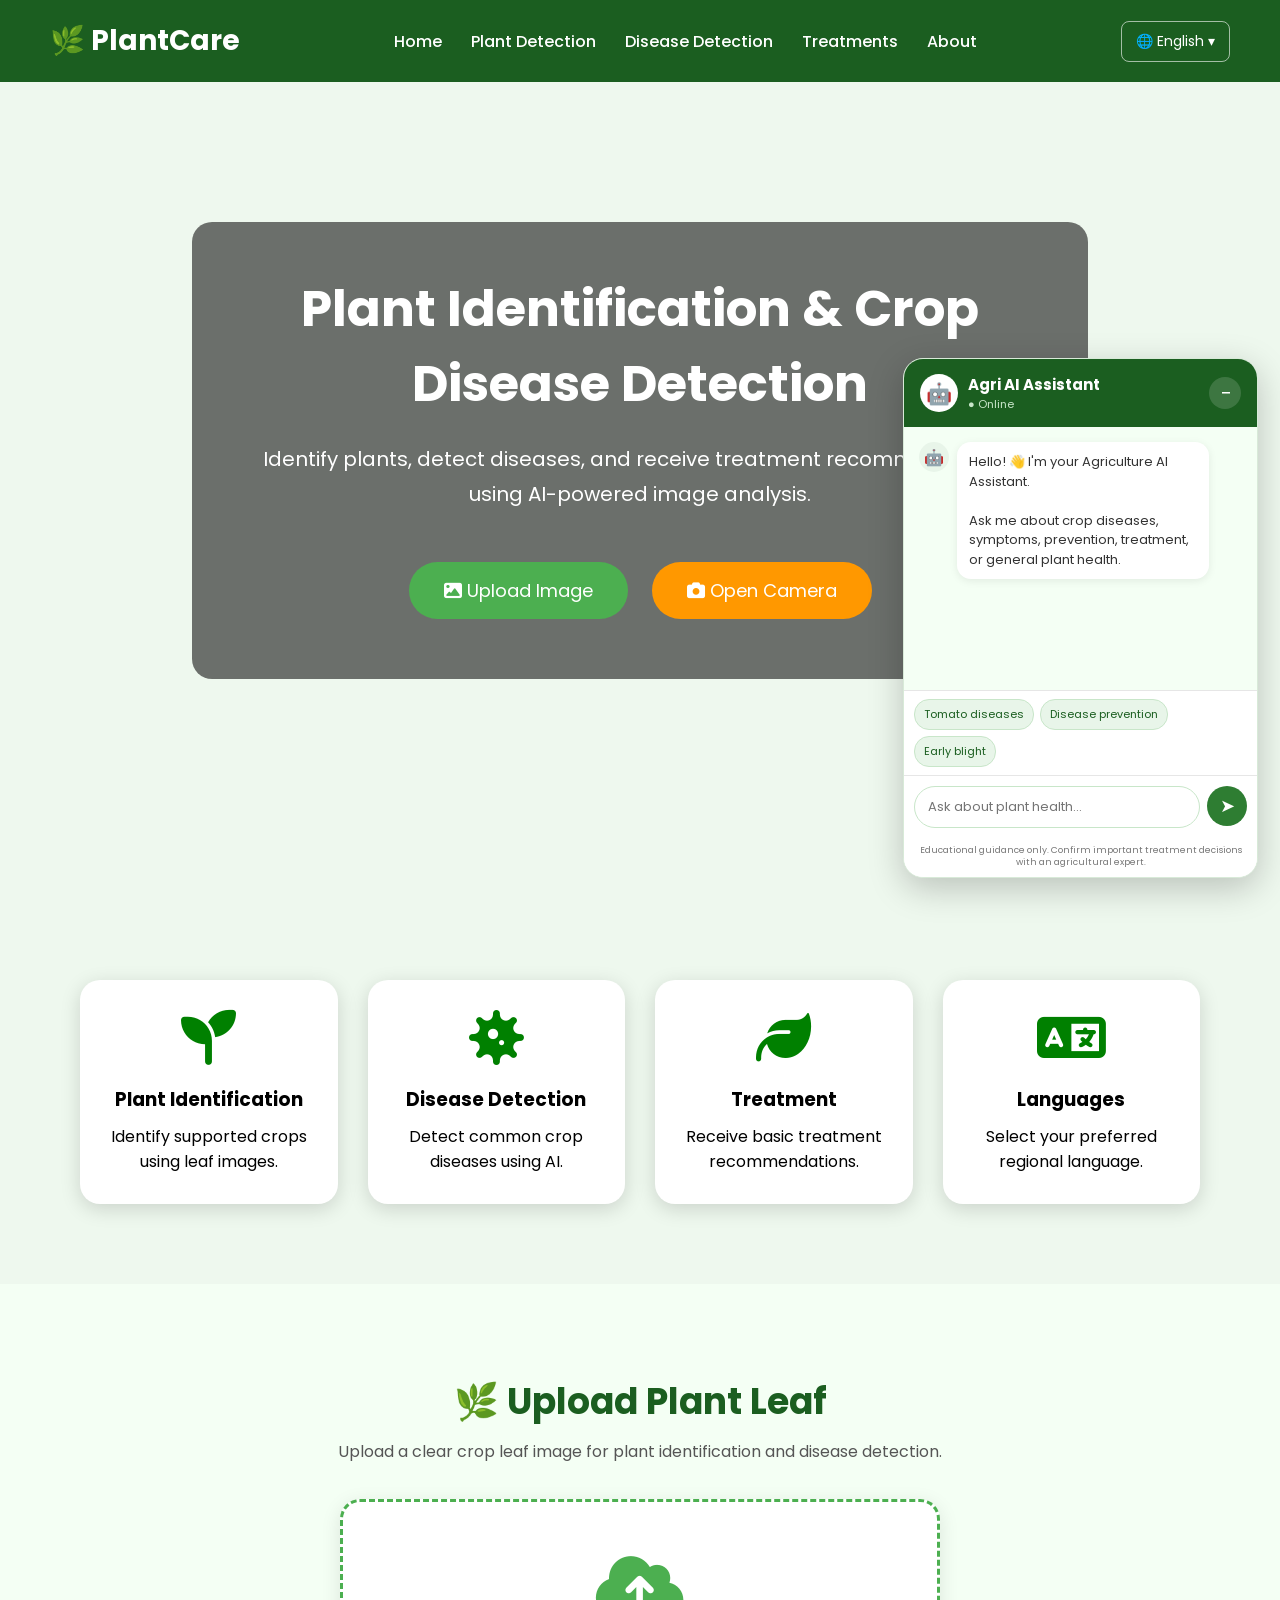
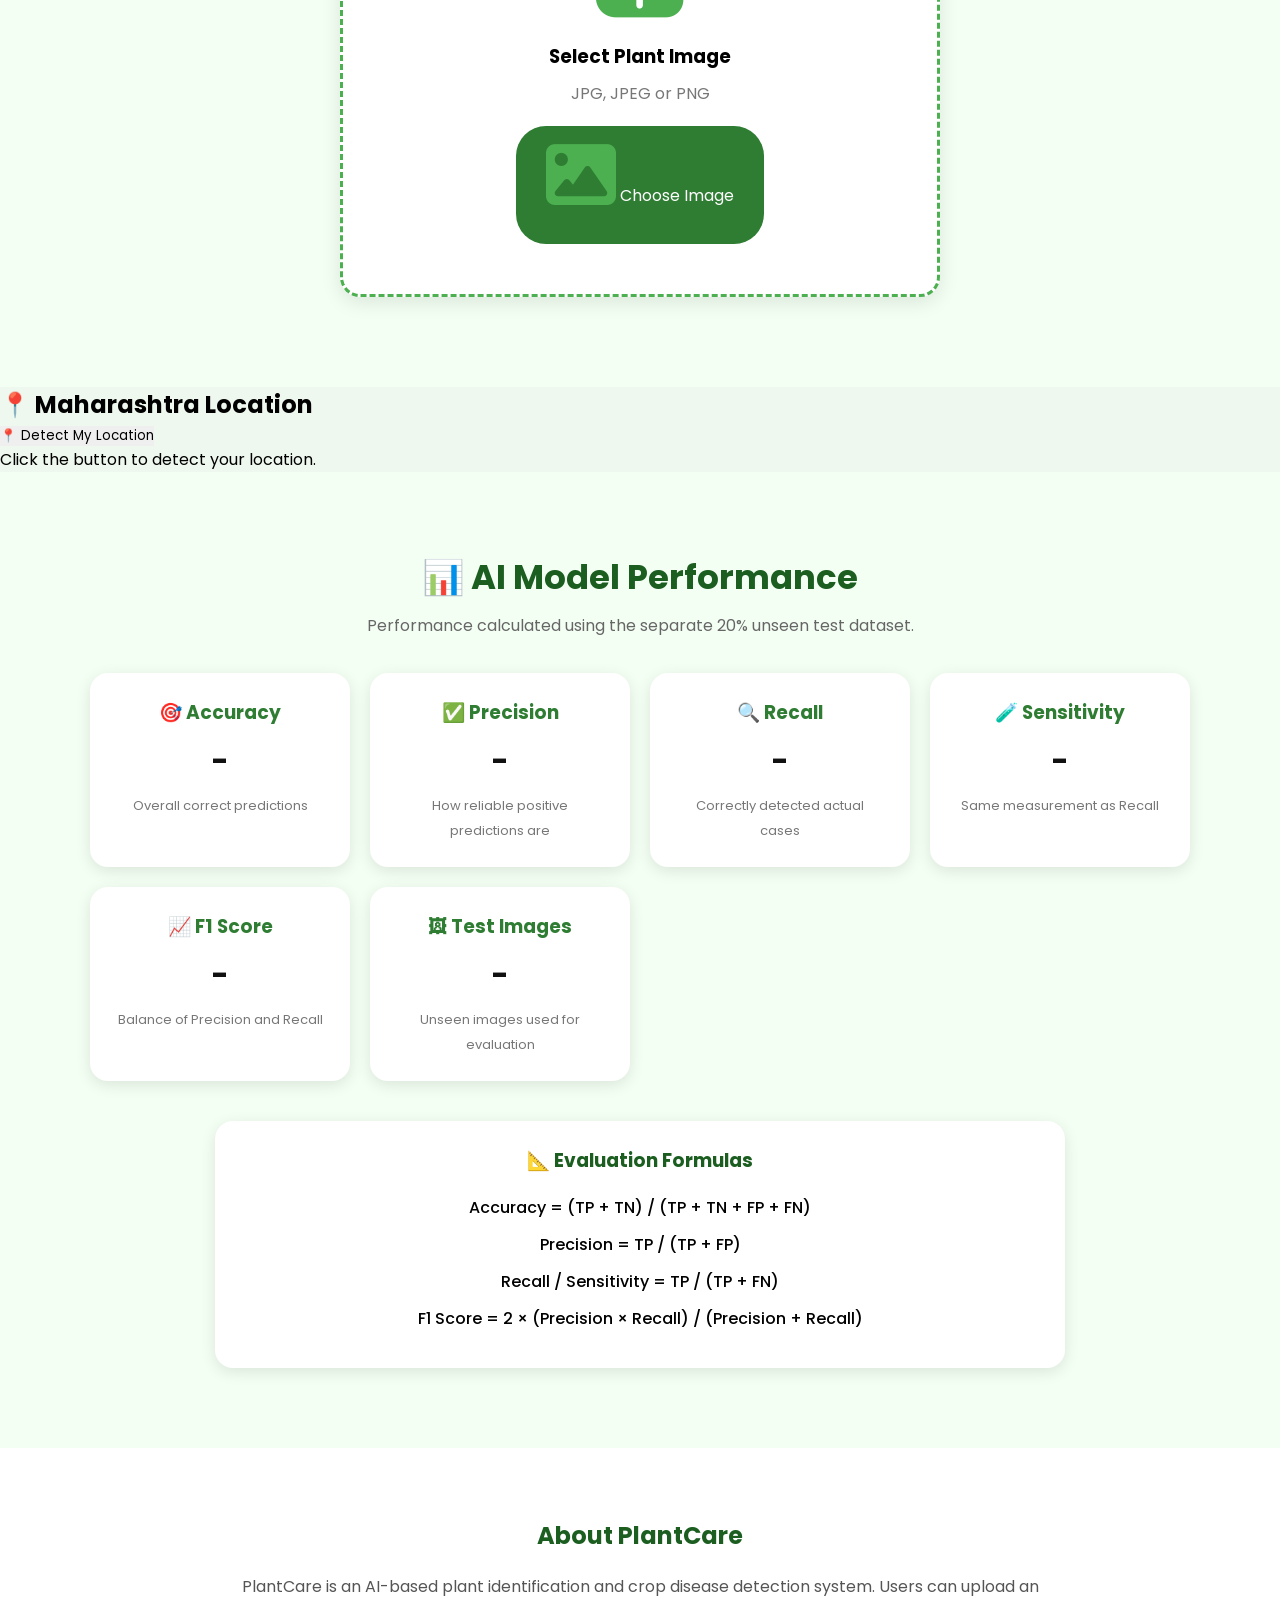
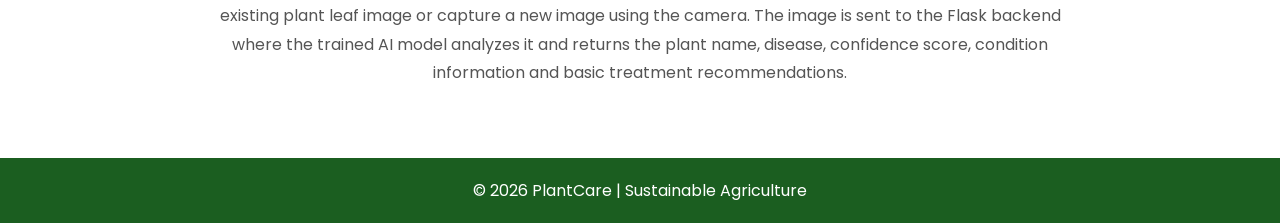
==== commit 91137b83: "Restore TensorFlow CNN PlantCare version" ====
--- a/frontend/index.html
+++ b/frontend/index.html
@@ -646,10 +646,9 @@
 
             <div class="top-predictions-box">
 
-<h3>
-    🌿 OpenCV Symptom Analysis
-</h3>
-
+                <h3>
+                    🤖 Top 3 AI Predictions
+                </h3>
 
                 <div id="topPredictions">
                 </div>
@@ -978,18 +977,21 @@
     </h2>
 
 
-    
-<p>
-    PlantCare uses digital image processing and OpenCV
-    to analyze visible leaf discoloration, highlight
-    potentially affected regions, and estimate the
-    percentage of visible color abnormalities.
-
-    The system provides general crop-care guidance.
-    Its results are not confirmed plant identifications
-    or disease diagnoses.
-</p>
-
+    <p>
+
+        PlantCare is an AI-based plant identification
+        and crop disease detection system.
+
+        Users can upload an existing plant leaf image
+        or capture a new image using the camera.
+
+        The image is sent to the Flask backend where
+        the trained AI model analyzes it and returns
+        the plant name, disease, confidence score,
+        condition information and basic treatment
+        recommendations.
+
+    </p>
 
 
 </section>
